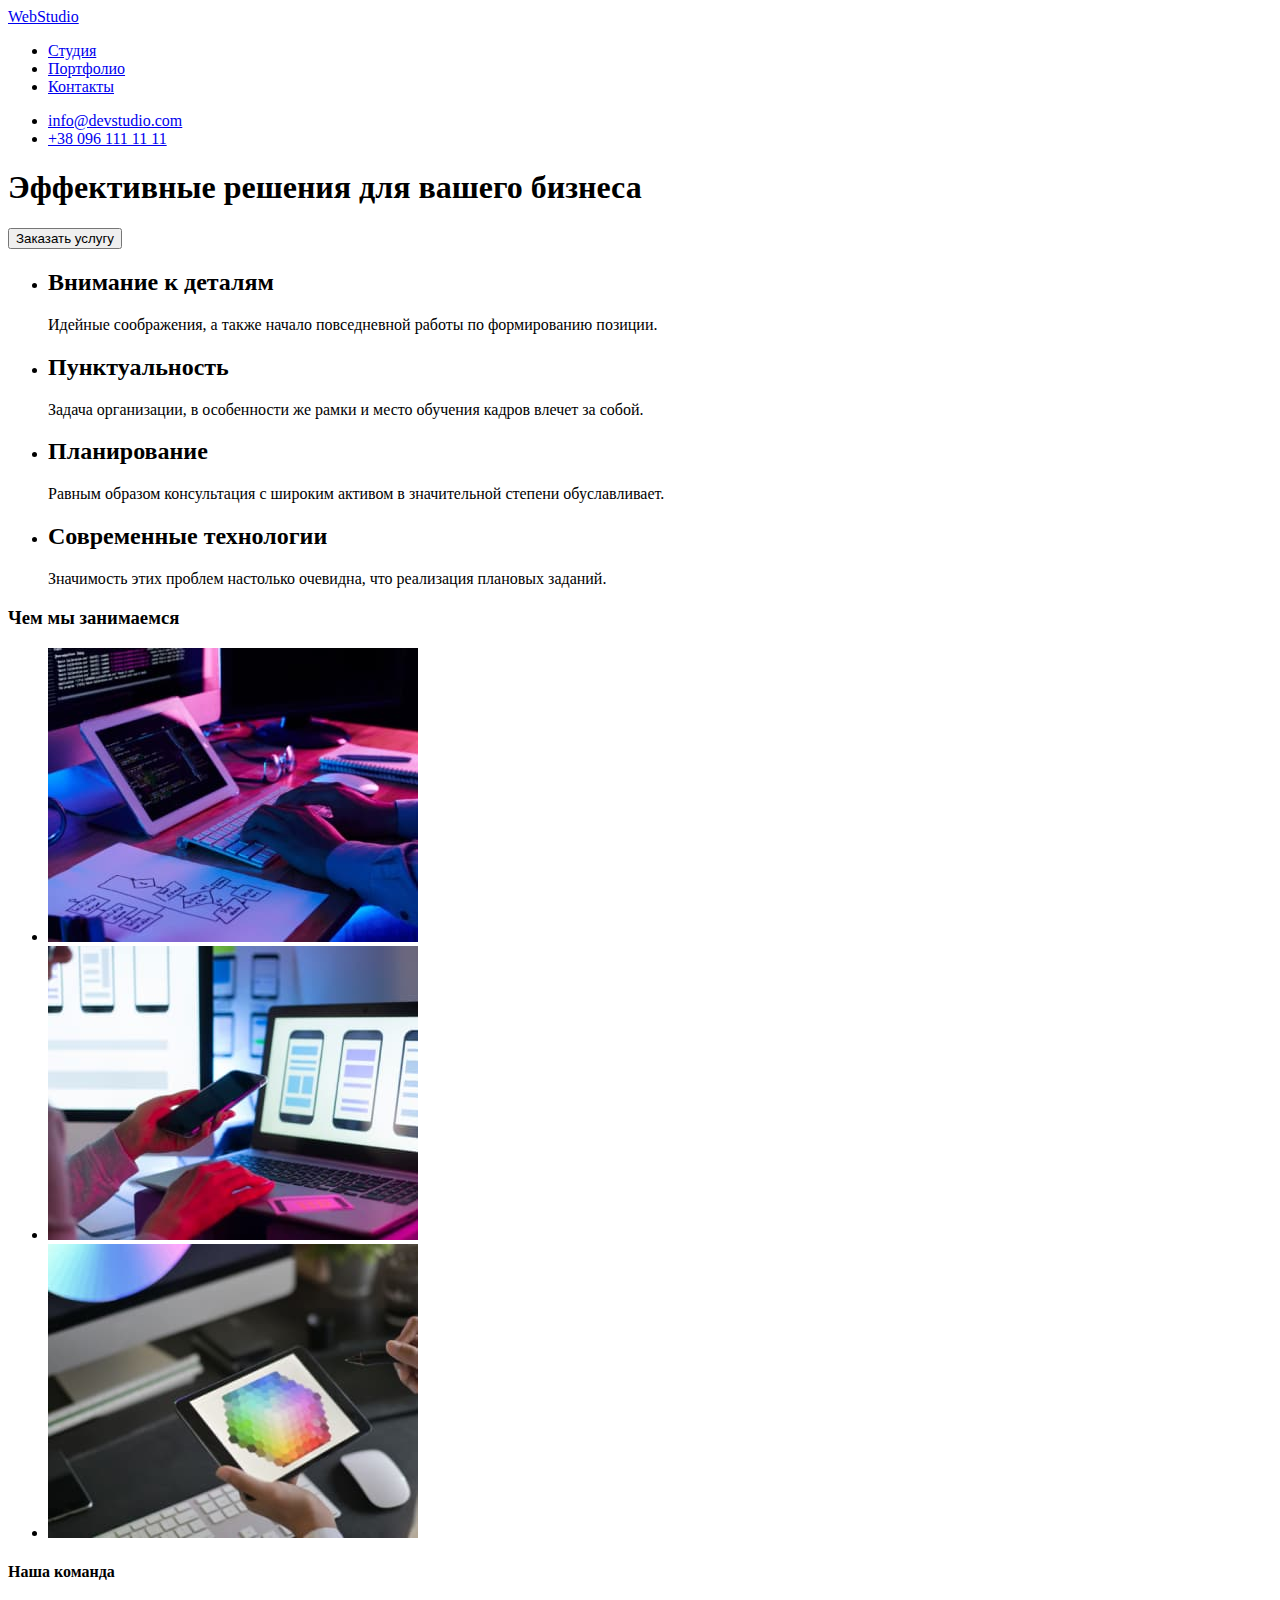
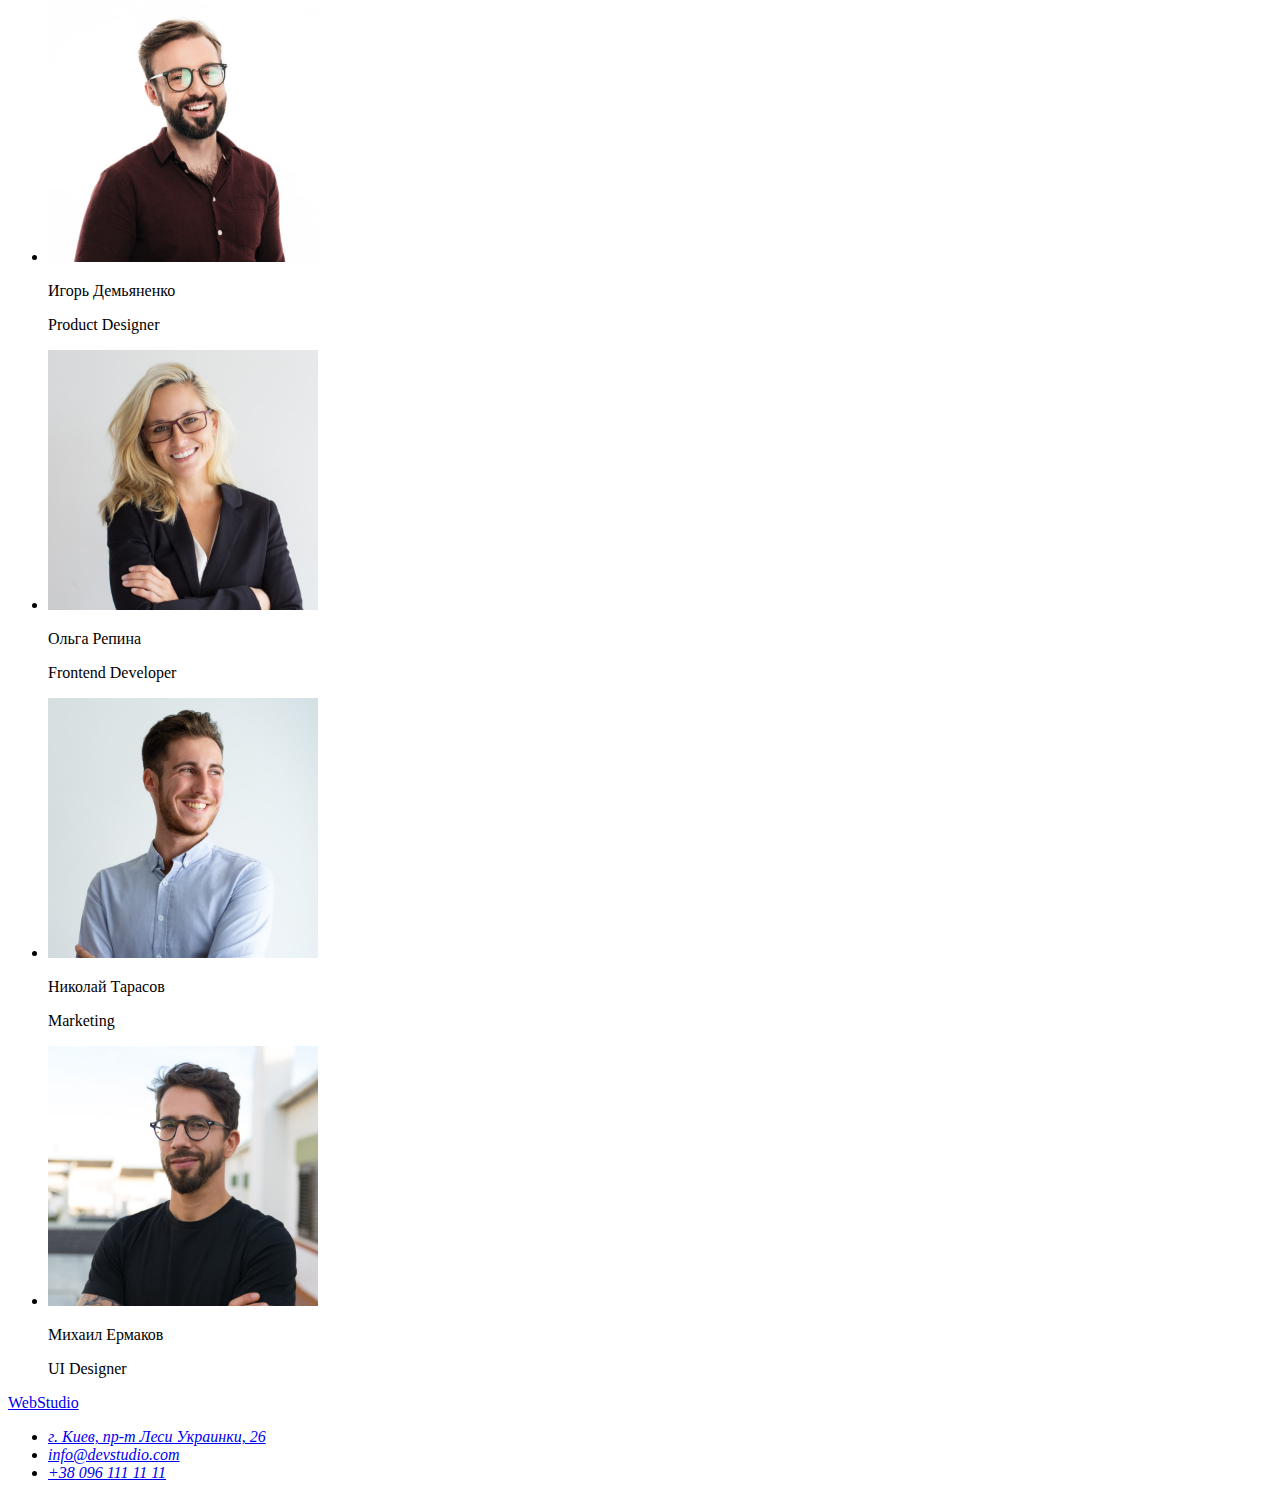
==== index.html @ 1b554b1d "Сохраняет верстку" ====
<!DOCTYPE html>
<html lang="ru">
<head>
	<meta charset="UTF-8">
	<meta http-equiv="X-UA-Compatible" content="IE=edge">
	<meta name="viewport" content="width=device-width, initial-scale=1.0">
	<title>Document</title>
</head>
<body>
	<header>
		<a href="#">WebStudio</a>
		<nav>
			<ul>
				<li><a href="./index.html">Студия</a></li>
				<li><a href="./portfolio.html">Портфолио</a></li>
				<li><a href="#">Контакты</a></li>
			</ul>
		</nav>
			<ul>
				<li><a href="mailto:info@devstudio.com">info@devstudio.com</a></li>
				<li><a href="tel:+380961111111">+38 096 111 11 11</a></li>
			</ul>
	</header>
	<main>
		<section>
			<h1>Эффективные решения для вашего бизнеса</h1>
			<button type="button">Заказать услугу</button>
		</section>
		<section>
			<ul>
				<li>
					<h2>Внимание к деталям</h2>
					<p>Идейные соображения, а также начало повседневной работы по формированию позиции.</p>
				</li>
				<li>
					<h2>Пунктуальность</h2>
					<p>Задача организации, в особенности же рамки и место обучения кадров влечет за собой.</p>
				</li>
				<li>
					<h2>Планирование</h2>
					<p>Равным образом консультация с широким активом в значительной степени обуславливает.</p>
				</li>
				<li>
					<h2>Современные технологии</h2>
					<p>Значимость этих проблем настолько очевидна, что реализация плановых заданий.</p>
				</li>
			</ul>
		</section>
		<section>
			<h3>Чем мы занимаемся</h3>
			<ul>
				<li><img src="./images/image-1.jpg" alt="человек пишет код" width="370" height="294"></li>
				<li><img src="./images/image-2.jpg" alt="человек сидит за ноутбуком" width="370" height="294"></li>
				<li><img src="./images/image-3.jpg" alt="человек держит планшет" width="370" height="294"></li>
			</ul>
		</section>
		<section>
			<h4>Наша команда</h4>
			<ul>
				<li>
						<img src="./images/img-igor.jpg" alt="фото игоря демьяненко" width="270" height="260">
						<p>Игорь Демьяненко</p>
						<p>Product Designer</p>
				</li>
				<li>
						<img src="./images/img-olga.jpg" alt="фото ольги репины" width="270" height="260">
						<p>Ольга Репина</p>
						<p>Frontend Developer</p>
				</li>
				<li>
						<img src="./images/img-nikolay.jpg" alt="фото николая тарасова" width="270" height="260">
						<p>Николай Тарасов</p>
						<p>Marketing</p>
				</li>
				<li>
						<img src="./images/img-mihail.jpg" alt="фото михаила ермакова" width="270" height="260">
						<p>Михаил Ермаков</p>
						<p>UI Designer</p>
				</li>
			</ul>
		</section>
	</main>
	<footer>
		<a href="#">WebStudio</a>
		<address>
			<ul>
				<li><a href="https://www.google.com/maps/place/%D0%B1%D1%83%D0%BB.+%D0%9B%D0%B5%D1%81%D0%B8+%D0%A3%D0%BA%D1%80%D0%B0%D0%B8%D0%BD%D0%BA%D0%B8,+26,+%D0%9A%D0%B8%D0%B5%D0%B2,+02000/@50.4265807,30.5361971,17z/data=!3m1!4b1!4m5!3m4!1s0x40d4cf0e033ecbe9:0x57a4dffefec77da0!8m2!3d50.4265807!4d30.5383858" target="_blank">г. Киев, пр-т Леси Украинки, 26</a></li>
				<li><a href="mailto:info@devstudio.com">info@devstudio.com</a></li>
				<li><a href="tel:+380961111111">+38 096 111 11 11</a></li>
			</ul>	
		</address>
	</footer>
</body>
</html>
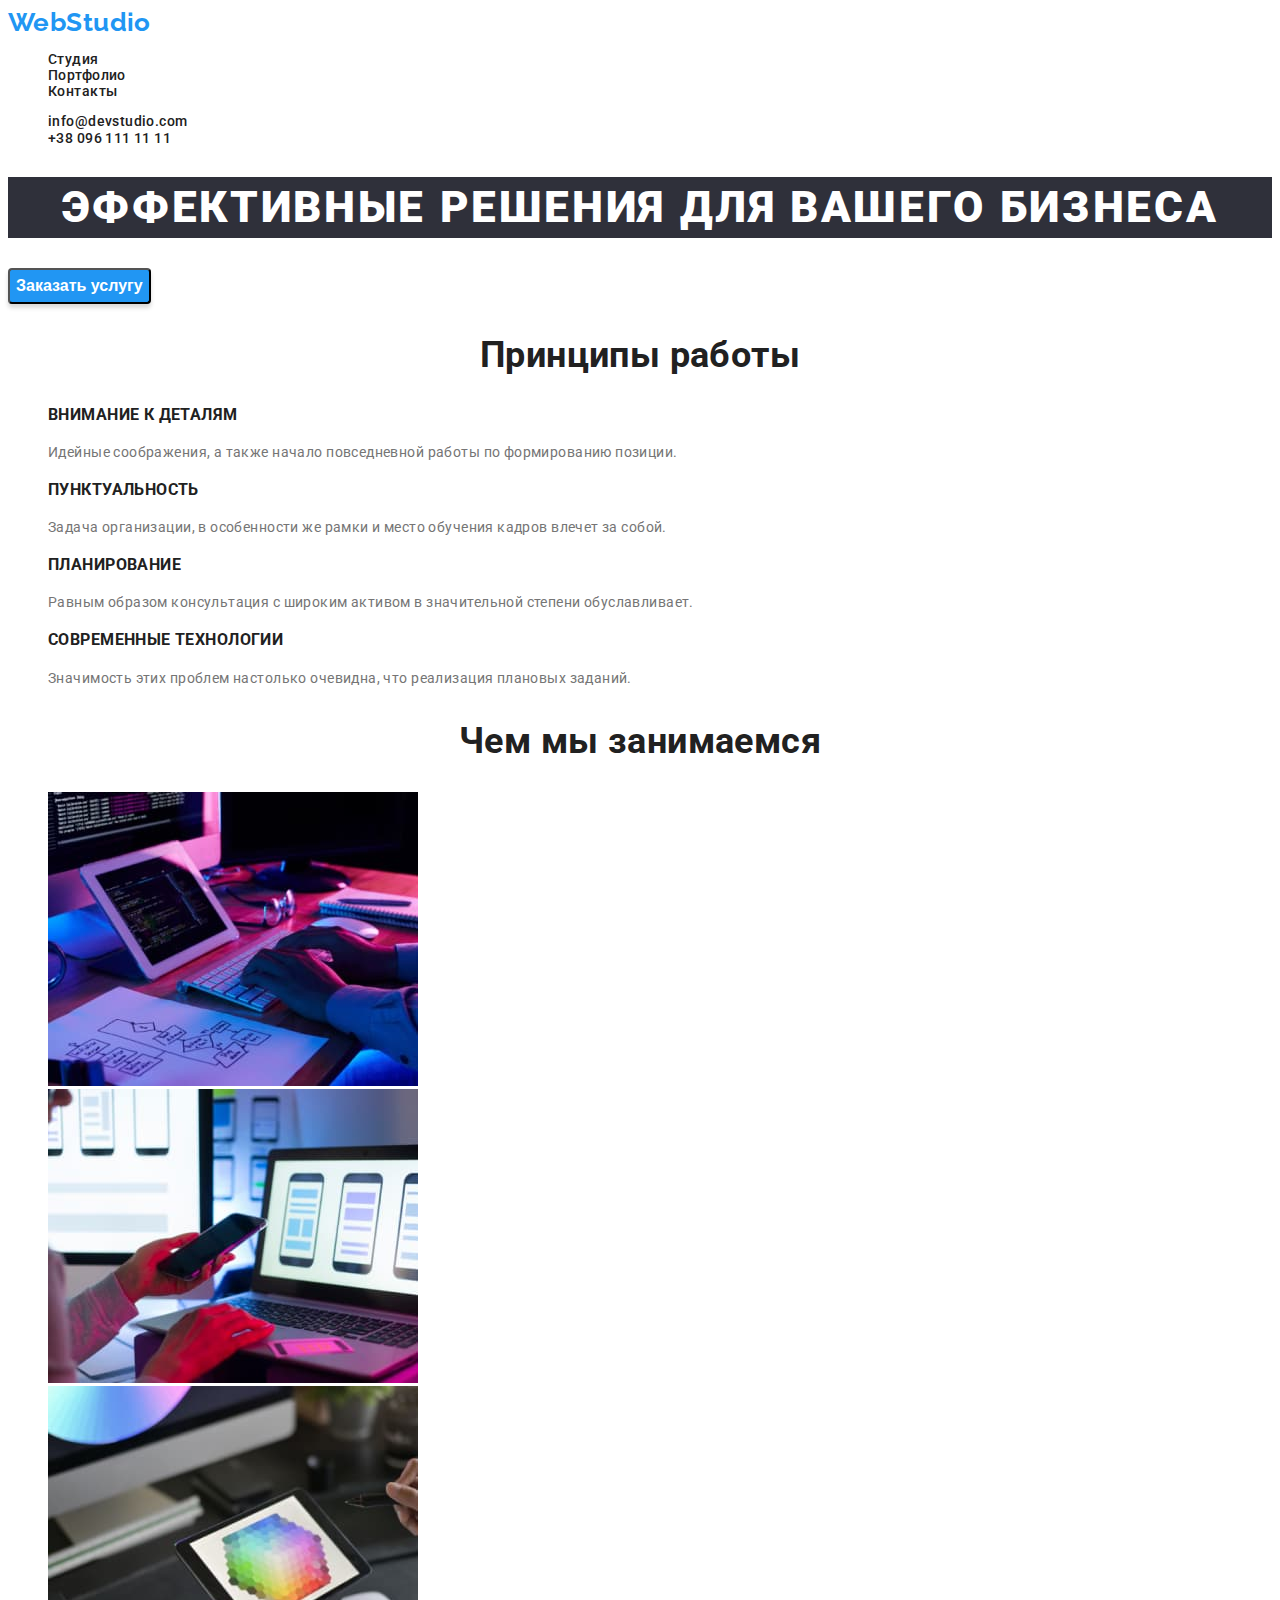
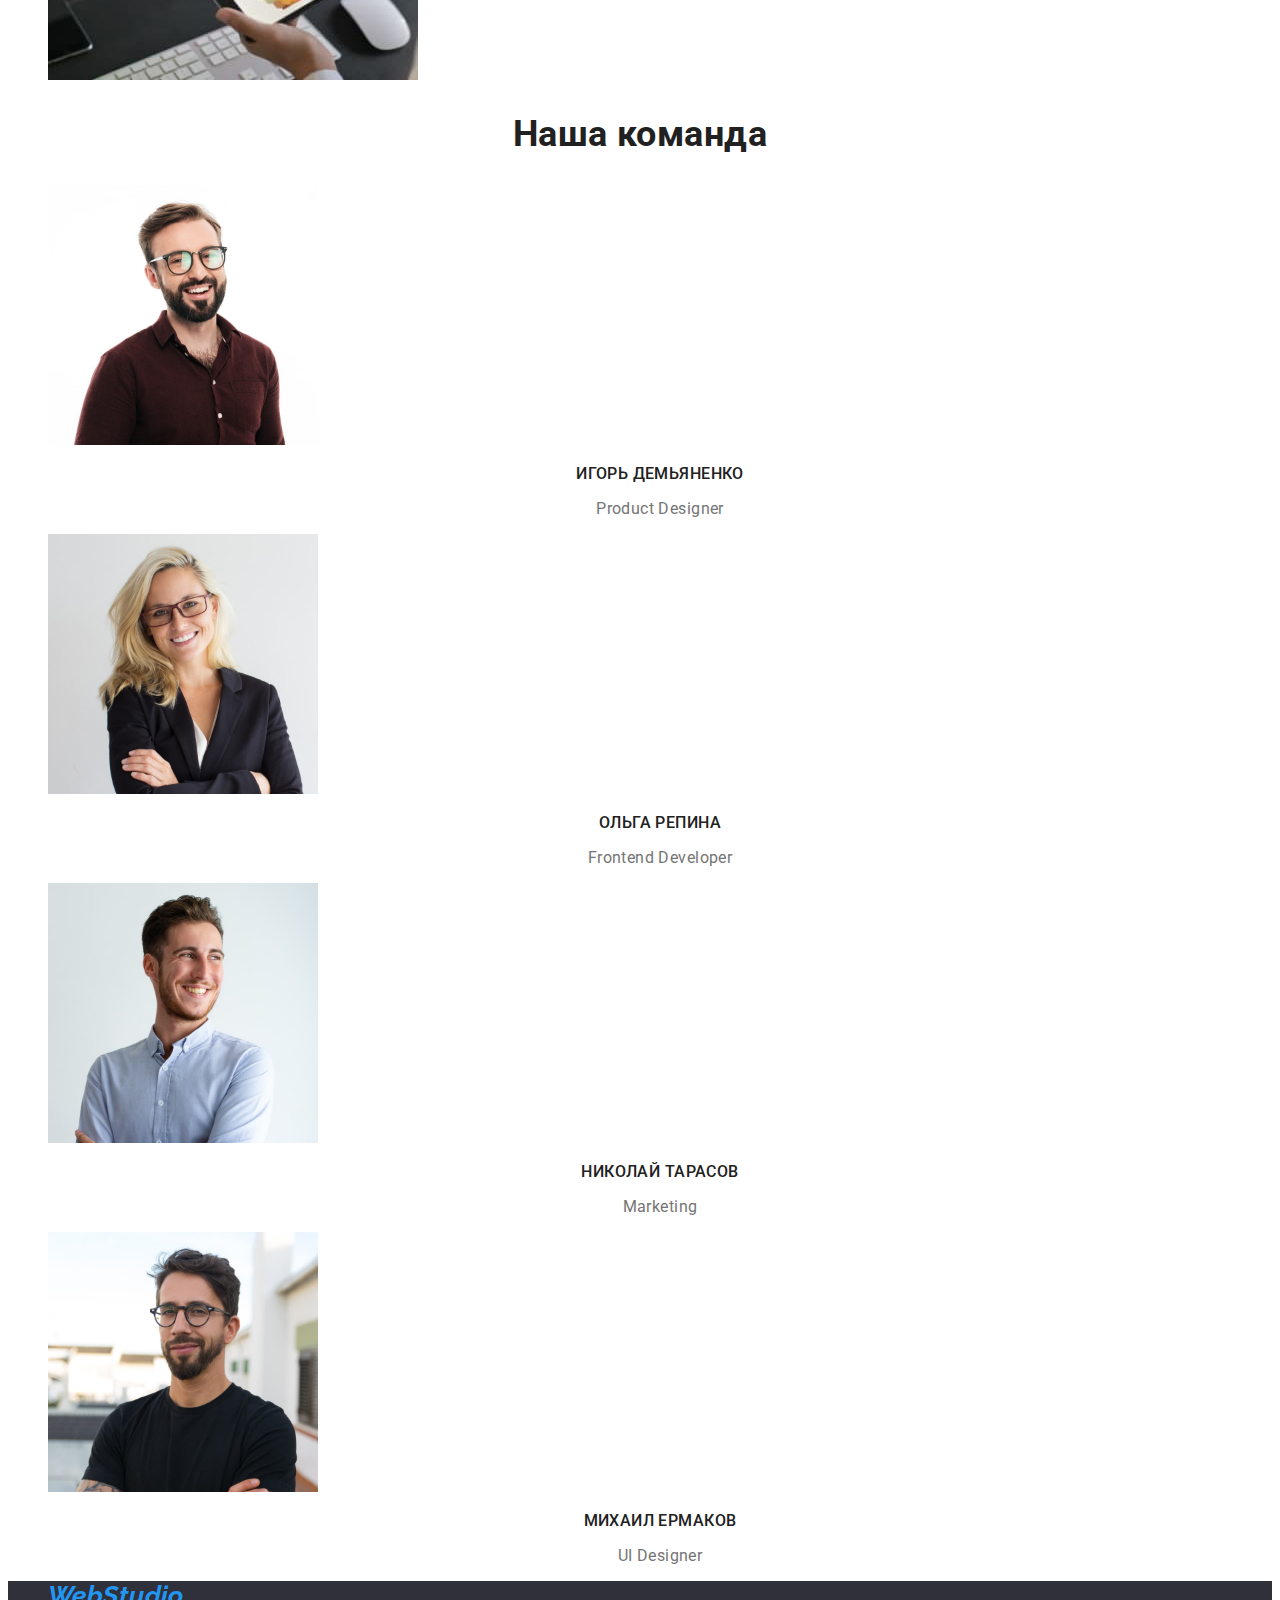
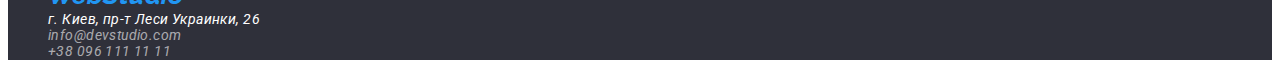
==== commit c7bc9b17: "сохраняет стили первой страницы" ====
--- a/index.html
+++ b/index.html
@@ -1,94 +1,101 @@
 <!DOCTYPE html>
 <html lang="ru">
+
 <head>
 	<meta charset="UTF-8">
 	<meta http-equiv="X-UA-Compatible" content="IE=edge">
 	<meta name="viewport" content="width=device-width, initial-scale=1.0">
 	<title>Document</title>
+	<link href="https://fonts.googleapis.com/css2?family=Raleway:wght@700&family=Roboto:wght@400;500;700;900&display=swap"
+		rel="stylesheet">
+	<link rel="stylesheet" href="./css/styles.css">
 </head>
 <body>
 	<header>
-		<a href="#">WebStudio</a>
-		<nav>
+		<a class="logo" href="#">WebStudio</a>
+		<nav class="list">
 			<ul>
-				<li><a href="./index.html">Студия</a></li>
-				<li><a href="./portfolio.html">Портфолио</a></li>
-				<li><a href="#">Контакты</a></li>
+				<li><a class="link" href="./index.html">Студия</a></li>
+				<li><a class="link" href="./portfolio.html">Портфолио</a></li>
+				<li><a class="link" href="#">Контакты</a></li>
 			</ul>
 		</nav>
-			<ul>
-				<li><a href="mailto:info@devstudio.com">info@devstudio.com</a></li>
-				<li><a href="tel:+380961111111">+38 096 111 11 11</a></li>
-			</ul>
+		<ul>
+			<li><a class="contacts" href="mailto:info@devstudio.com">info@devstudio.com</a></li>
+			<li><a class="contacts" href="tel:+380961111111">+38 096 111 11 11</a></li>
+		</ul>
 	</header>
 	<main>
 		<section>
 			<h1>Эффективные решения для вашего бизнеса</h1>
-			<button type="button">Заказать услугу</button>
+			<button class="button"	type="button">Заказать услугу</button>
 		</section>
 		<section>
+			<h2>Принципы работы</h2>
 			<ul>
 				<li>
-					<h2>Внимание к деталям</h2>
-					<p>Идейные соображения, а также начало повседневной работы по формированию позиции.</p>
+					<h3>Внимание к деталям</h3>
+					<p class="text">Идейные соображения, а также начало повседневной работы по формированию позиции.</p>
 				</li>
 				<li>
-					<h2>Пунктуальность</h2>
-					<p>Задача организации, в особенности же рамки и место обучения кадров влечет за собой.</p>
+					<h3>Пунктуальность</h3>
+					<p class="text">Задача организации, в особенности же рамки и место обучения кадров влечет за собой.</p>
 				</li>
 				<li>
-					<h2>Планирование</h2>
-					<p>Равным образом консультация с широким активом в значительной степени обуславливает.</p>
+					<h3>Планирование</h3>
+					<p class="text">Равным образом консультация с широким активом в значительной степени обуславливает.</p>
 				</li>
 				<li>
-					<h2>Современные технологии</h2>
-					<p>Значимость этих проблем настолько очевидна, что реализация плановых заданий.</p>
+					<h3>Современные технологии</h3>
+					<p class="text">Значимость этих проблем настолько очевидна, что реализация плановых заданий.</p>
 				</li>
 			</ul>
 		</section>
 		<section>
-			<h3>Чем мы занимаемся</h3>
+			<h2>Чем мы занимаемся</h2>
 			<ul>
-				<li><img src="./images/image-1.jpg" alt="человек пишет код" width="370" height="294"></li>
-				<li><img src="./images/image-2.jpg" alt="человек сидит за ноутбуком" width="370" height="294"></li>
-				<li><img src="./images/image-3.jpg" alt="человек держит планшет" width="370" height="294"></li>
+				<li><img class="image" src="./images/image-1.jpg" alt="человек пишет код" width="370" height="294"></li>
+				<li><img class="image" src="./images/image-2.jpg" alt="человек сидит за ноутбуком" width="370" height="294"></li>
+				<li><img class="image" src="./images/image-3.jpg" alt="человек держит планшет" width="370" height="294"></li>
 			</ul>
 		</section>
 		<section>
-			<h4>Наша команда</h4>
+			<h2>Наша команда</h2>
 			<ul>
 				<li>
-						<img src="./images/img-igor.jpg" alt="фото игоря демьяненко" width="270" height="260">
-						<p>Игорь Демьяненко</p>
-						<p>Product Designer</p>
+					<img class="photo" src="./images/img-igor.jpg" alt="фото игоря демьяненко" width="270" height="260">
+					<h3 class="name">Игорь Демьяненко</h3>
+					<p class="profession">Product Designer</p>
 				</li>
 				<li>
-						<img src="./images/img-olga.jpg" alt="фото ольги репины" width="270" height="260">
-						<p>Ольга Репина</p>
-						<p>Frontend Developer</p>
+					<img class="photo" src="./images/img-olga.jpg" alt="фото ольги репины" width="270" height="260">
+					<h3 class="name">Ольга Репина</h3>
+					<p class="profession">Frontend Developer</p>
 				</li>
 				<li>
-						<img src="./images/img-nikolay.jpg" alt="фото николая тарасова" width="270" height="260">
-						<p>Николай Тарасов</p>
-						<p>Marketing</p>
+					<img aria-colspan="photo" class="photo" src="./images/img-nikolay.jpg" alt="фото николая тарасова" width="270" height="260">
+					<h3 class="name">Николай Тарасов</h3>
+					<p class="profession">Marketing</p>
 				</li>
 				<li>
-						<img src="./images/img-mihail.jpg" alt="фото михаила ермакова" width="270" height="260">
-						<p>Михаил Ермаков</p>
-						<p>UI Designer</p>
+					<img class="photo" src="./images/img-mihail.jpg" alt="фото михаила ермакова" width="270" height="260">
+					<h3 class="name">Михаил Ермаков</h3>
+					<p class="profession">UI Designer</p>
 				</li>
 			</ul>
 		</section>
 	</main>
 	<footer>
-		<a href="#">WebStudio</a>
 		<address>
-			<ul>
-				<li><a href="https://www.google.com/maps/place/%D0%B1%D1%83%D0%BB.+%D0%9B%D0%B5%D1%81%D0%B8+%D0%A3%D0%BA%D1%80%D0%B0%D0%B8%D0%BD%D0%BA%D0%B8,+26,+%D0%9A%D0%B8%D0%B5%D0%B2,+02000/@50.4265807,30.5361971,17z/data=!3m1!4b1!4m5!3m4!1s0x40d4cf0e033ecbe9:0x57a4dffefec77da0!8m2!3d50.4265807!4d30.5383858" target="_blank">г. Киев, пр-т Леси Украинки, 26</a></li>
-				<li><a href="mailto:info@devstudio.com">info@devstudio.com</a></li>
-				<li><a href="tel:+380961111111">+38 096 111 11 11</a></li>
-			</ul>	
+			<ul class="address">
+				<li><a class="logo" href="#">WebStudio</a></li>
+				<li><a class="map" href="https://www.google.com/maps/place/%D0%B1%D1%83%D0%BB.+%D0%9B%D0%B5%D1%81%D0%B8+%D0%A3%D0%BA%D1%80%D0%B0%D0%B8%D0%BD%D0%BA%D0%B8,+26,+%D0%9A%D0%B8%D0%B5%D0%B2,+02000/@50.4265807,30.5361971,17z/data=!3m1!4b1!4m5!3m4!1s0x40d4cf0e033ecbe9:0x57a4dffefec77da0!8m2!3d50.4265807!4d30.5383858"
+						target="_blank">г. Киев, пр-т Леси Украинки, 26</a></li>
+				<li><a class="link" href="mailto:info@devstudio.com">info@devstudio.com</a></li>
+				<li><a class="link" href="tel:+380961111111">+38 096 111 11 11</a></li>
+			</ul>
 		</address>
 	</footer>
 </body>
+
 </html>--- a/css/styles.css
+++ b/css/styles.css
@@ -0,0 +1,117 @@
+a:hover {
+  text-decoration: underline;
+}
+ul li {
+  list-style: none;
+}
+body {
+  font-family: Roboto, sans-serif;
+  letter-spacing: 0.03em;
+  font-style: normal;
+  color: #212121;
+  font-weight: 400;
+  font-size: 14px;
+}
+.logo {
+  color: #2196f3;
+  font-family: Raleway;
+  font-weight: 700;
+  font-size: 26px;
+  line-height: 1.14;
+  text-decoration: none;
+}
+.list {
+  font-weight: 500;
+  line-height: 1.14;
+  color: #212121;
+}
+.link:hover,
+.link:focus,
+.contacts:hover,
+.contacts:focus {
+  color: #2196f3;
+}
+.button:hover,
+.button:focus {
+  color: #2f303a;
+}
+.contacts {
+  font-weight: 500;
+  line-height: 1.14;
+  color: #757575;
+}
+.link,
+.contacts {
+  text-decoration: none;
+  color: #212121;
+}
+h1 {
+  background: #2f303a;
+  color: #ffffff;
+  font-size: 44px;
+  line-height: 1.4;
+  font-weight: 900;
+  text-align: center;
+  letter-spacing: 0.06em;
+  text-transform: uppercase;
+}
+.button {
+  background: #2196f3;
+  box-shadow: 0px 4px 4px rgba(0, 0, 0, 0.15);
+  border-radius: 4px;
+  color: #ffffff;
+  font-weight: 700;
+  font-size: 16px;
+  line-height: 1.88;
+  text-align: center;
+  cursor: pointer;
+}
+h3 {
+  color: #212121;
+  font-weight: 700;
+  line-height: 1.14;
+  text-transform: uppercase;
+}
+.text {
+  color: #757575;
+  line-height: 1.7;
+}
+h2 {
+  color: #212121;
+  font-weight: 700;
+  font-size: 36px;
+  line-height: 1.17;
+  text-align: center;
+}
+.image {
+  width: 370px;
+  height: 294px;
+}
+.photo {
+  width: 270px;
+  height: 260px;
+}
+.name {
+  color: #212121;
+  font-weight: 500;
+  font-size: 16px;
+  line-height: 1.19;
+  text-align: center;
+}
+.profession {
+  color: #757575;
+  font-size: 16px;
+  line-height: 1.19;
+  text-align: center;
+}
+.address {
+  background: #2f303a;
+}
+.address .link {
+  line-height: 1.17;
+  color: rgba(255, 255, 255, 0.6);
+}
+.map {
+  color: #ffffff;
+  text-decoration: none;
+}
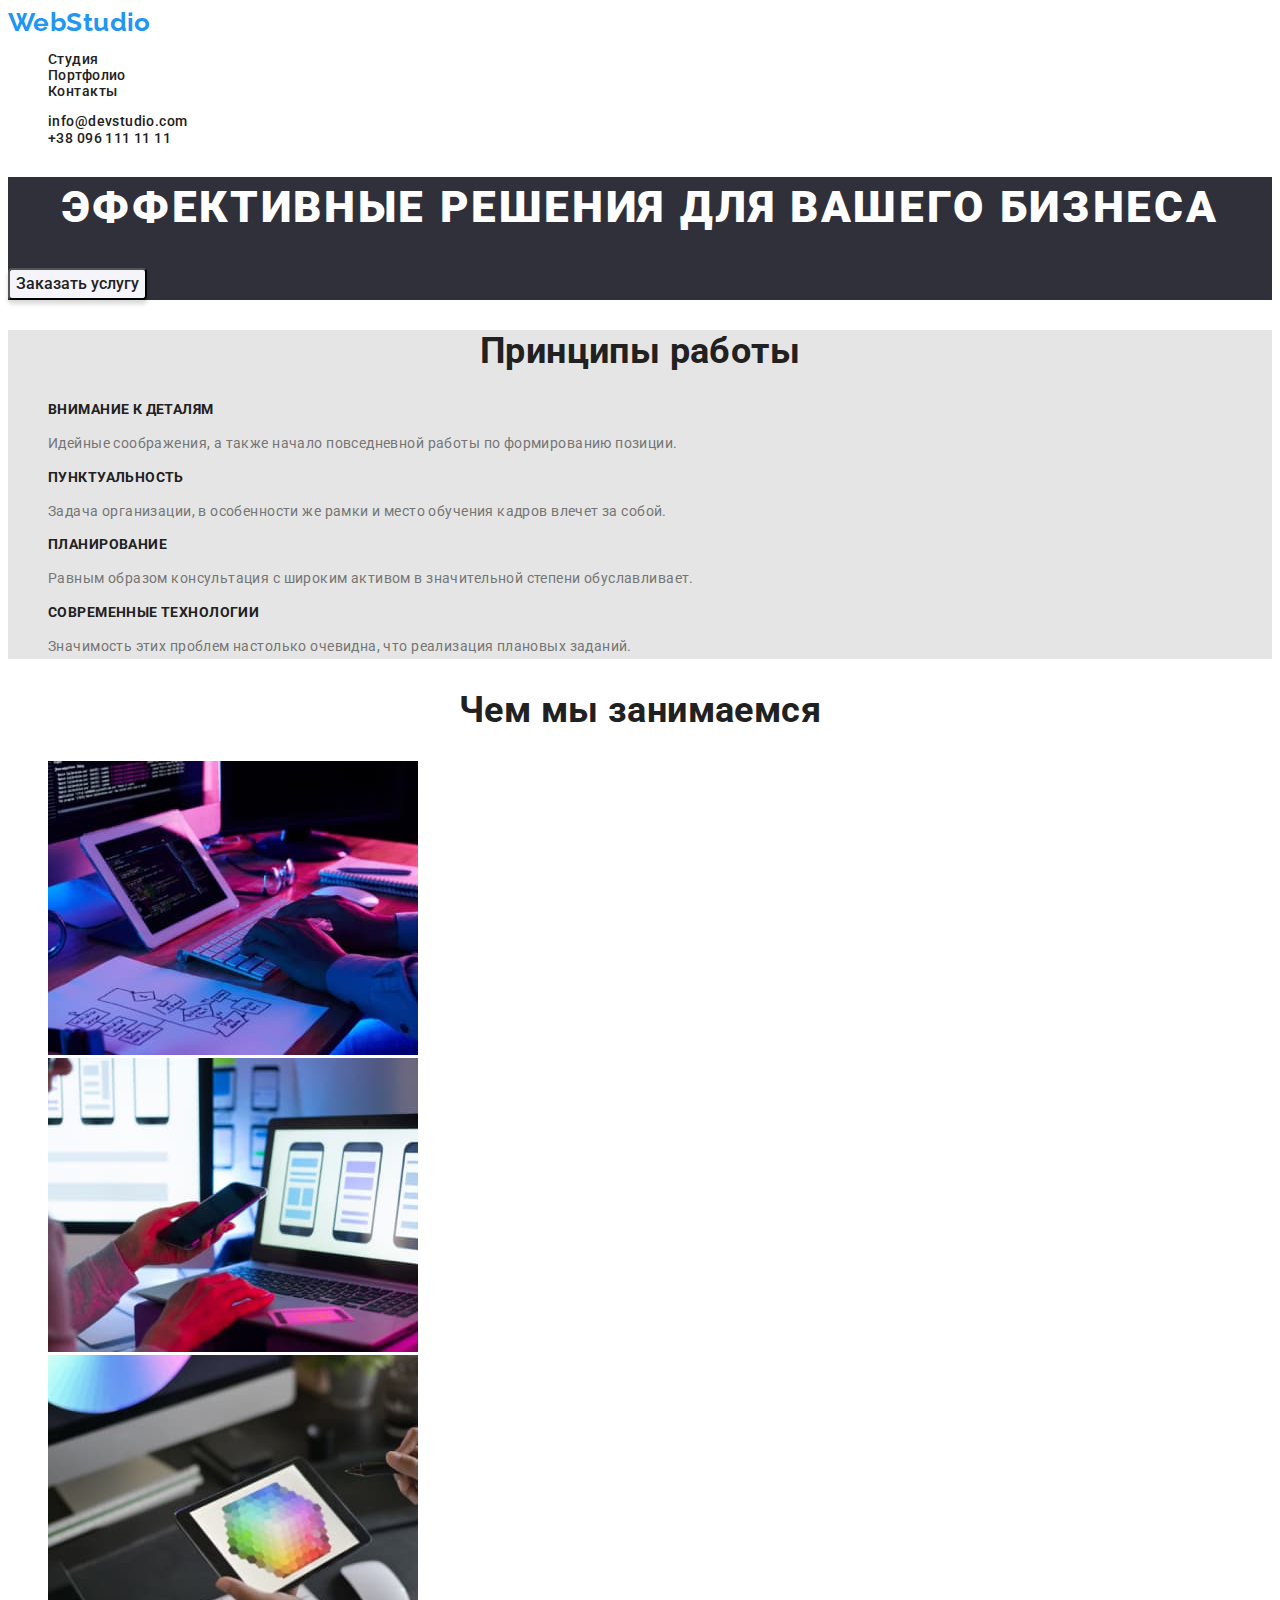
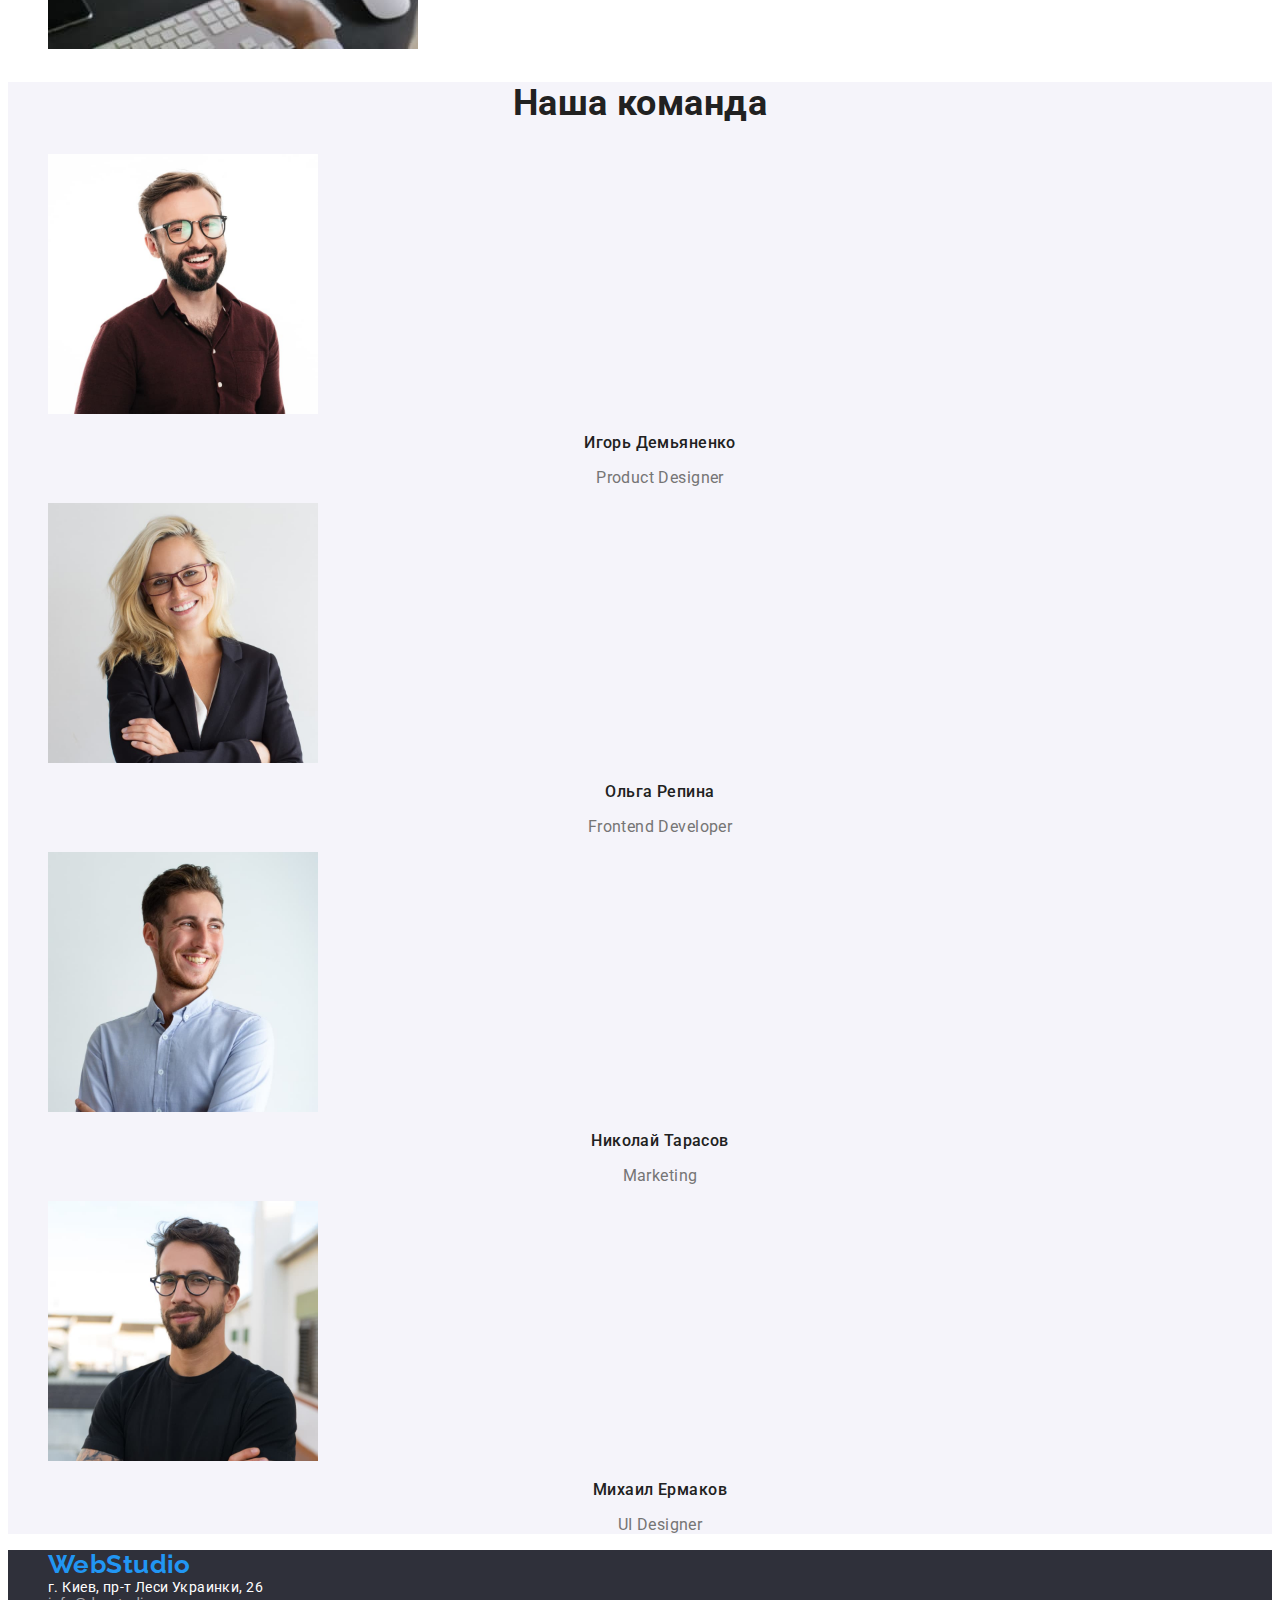
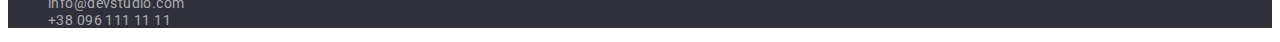
==== commit 9cc412ff: "сохраняет стили для index и portfolio" ====
--- a/index.html
+++ b/index.html
@@ -11,7 +11,7 @@
 	<link rel="stylesheet" href="./css/styles.css">
 </head>
 <body>
-	<header>
+	<header class="header">
 		<a class="logo" href="#">WebStudio</a>
 		<nav class="list">
 			<ul>
@@ -26,41 +26,41 @@
 		</ul>
 	</header>
 	<main>
-		<section>
+		<section class="main-section">
 			<h1>Эффективные решения для вашего бизнеса</h1>
 			<button class="button"	type="button">Заказать услугу</button>
 		</section>
-		<section>
-			<h2>Принципы работы</h2>
+		<section class="text-section">
+			<h2 class="title">Принципы работы</h2>
 			<ul>
 				<li>
-					<h3>Внимание к деталям</h3>
+					<h3 class="feature">Внимание к деталям</h3>
 					<p class="text">Идейные соображения, а также начало повседневной работы по формированию позиции.</p>
 				</li>
 				<li>
-					<h3>Пунктуальность</h3>
+					<h3 class="feature">Пунктуальность</h3>
 					<p class="text">Задача организации, в особенности же рамки и место обучения кадров влечет за собой.</p>
 				</li>
 				<li>
-					<h3>Планирование</h3>
+					<h3 class="feature">Планирование</h3>
 					<p class="text">Равным образом консультация с широким активом в значительной степени обуславливает.</p>
 				</li>
 				<li>
-					<h3>Современные технологии</h3>
+					<h3 class="feature">Современные технологии</h3>
 					<p class="text">Значимость этих проблем настолько очевидна, что реализация плановых заданий.</p>
 				</li>
 			</ul>
 		</section>
 		<section>
-			<h2>Чем мы занимаемся</h2>
+			<h2 class="title">Чем мы занимаемся</h2>
 			<ul>
 				<li><img class="image" src="./images/image-1.jpg" alt="человек пишет код" width="370" height="294"></li>
 				<li><img class="image" src="./images/image-2.jpg" alt="человек сидит за ноутбуком" width="370" height="294"></li>
 				<li><img class="image" src="./images/image-3.jpg" alt="человек держит планшет" width="370" height="294"></li>
 			</ul>
 		</section>
-		<section>
-			<h2>Наша команда</h2>
+		<section class="team-section">
+			<h2 class="title">Наша команда</h2>
 			<ul>
 				<li>
 					<img class="photo" src="./images/img-igor.jpg" alt="фото игоря демьяненко" width="270" height="260">
@@ -85,7 +85,7 @@
 			</ul>
 		</section>
 	</main>
-	<footer>
+	<footer class="footer">
 		<address>
 			<ul class="address">
 				<li><a class="logo" href="#">WebStudio</a></li>
--- a/css/styles.css
+++ b/css/styles.css
@@ -1,3 +1,9 @@
+:root {
+  --primary-text-color: #757575;
+  --title-text-color: #212121;
+  --accent-color: #2196f3;
+}
+
 a:hover {
   text-decoration: underline;
 }
@@ -8,12 +14,27 @@
   font-family: Roboto, sans-serif;
   letter-spacing: 0.03em;
   font-style: normal;
-  color: #212121;
+  color: var(--title-text-color);
   font-weight: 400;
   font-size: 14px;
 }
+.header {
+  background-color: #ffffff;
+}
+.main-section {
+  background-color: #2f303a;
+}
+.text-section {
+  background-color: #e5e5e5;
+}
+.team-section {
+  background-color: #f5f4fa;
+}
+.footer {
+  background-color: #2f303a;
+}
 .logo {
-  color: #2196f3;
+  color: var(--accent-color);
   font-family: Raleway;
   font-weight: 700;
   font-size: 26px;
@@ -23,27 +44,35 @@
 .list {
   font-weight: 500;
   line-height: 1.14;
-  color: #212121;
+  color: var(--title-text-color);
 }
 .link:hover,
 .link:focus,
 .contacts:hover,
 .contacts:focus {
-  color: #2196f3;
+  color: var(--accent-color);
 }
 .button:hover,
 .button:focus {
-  color: #2f303a;
+  color: #ffffff;
+  background-color: var(--accent-color);
+  box-shadow: 0px 3px 1px rgba(0, 0, 0, 0.1), 0px 1px 2px rgba(0, 0, 0, 0.08),
+    0px 2px 2px rgba(0, 0, 0, 0.12);
+  border-radius: 4px;
 }
+/* .list:active {
+  color: #ffffff;
+  background-color: var(--accent-color);
+} */
 .contacts {
   font-weight: 500;
   line-height: 1.14;
-  color: #757575;
+  color: var(--primary-text-color);
 }
 .link,
 .contacts {
   text-decoration: none;
-  color: #212121;
+  color: var(--title-text-color);
 }
 h1 {
   background: #2f303a;
@@ -56,28 +85,31 @@
   text-transform: uppercase;
 }
 .button {
-  background: #2196f3;
+  background: #f5f4fa;
   box-shadow: 0px 4px 4px rgba(0, 0, 0, 0.15);
   border-radius: 4px;
-  color: #ffffff;
-  font-weight: 700;
+  color: var(--title-text-color);
+  font-weight: 500;
   font-size: 16px;
-  line-height: 1.88;
+  line-height: 1.63;
   text-align: center;
   cursor: pointer;
+  font-family: inherit;
 }
-h3 {
-  color: #212121;
+.feature {
+  color: var(--title-text-color);
+  text-transform: uppercase;
   font-weight: 700;
+  font-size: 14px;
   line-height: 1.14;
-  text-transform: uppercase;
 }
 .text {
-  color: #757575;
+  color: var(--primary-text-color);
+  font-size: 14px;
   line-height: 1.7;
 }
-h2 {
-  color: #212121;
+.title {
+  color: var(--title-text-color);
   font-weight: 700;
   font-size: 36px;
   line-height: 1.17;
@@ -92,26 +124,40 @@
   height: 260px;
 }
 .name {
-  color: #212121;
+  color: var(--title-text-color);
   font-weight: 500;
   font-size: 16px;
   line-height: 1.19;
   text-align: center;
 }
 .profession {
-  color: #757575;
+  color: var(--primary-text-color);
   font-size: 16px;
   line-height: 1.19;
   text-align: center;
 }
 .address {
   background: #2f303a;
+  font-style: normal;
 }
 .address .link {
+  color: rgba(255, 255, 255, 0.6);
   line-height: 1.17;
-  color: rgba(255, 255, 255, 0.6);
 }
 .map {
   color: #ffffff;
   text-decoration: none;
 }
+}
+.products {
+  color: var(--title-text-color);
+  font-weight: 700;
+  font-style: 18px;
+  line-height: 2;
+  letter-spacing: 0.06em;
+}
+.description {
+  color: var(--primary-text-color);
+  font-size: 16px;
+  line-height: 1.19;
+}
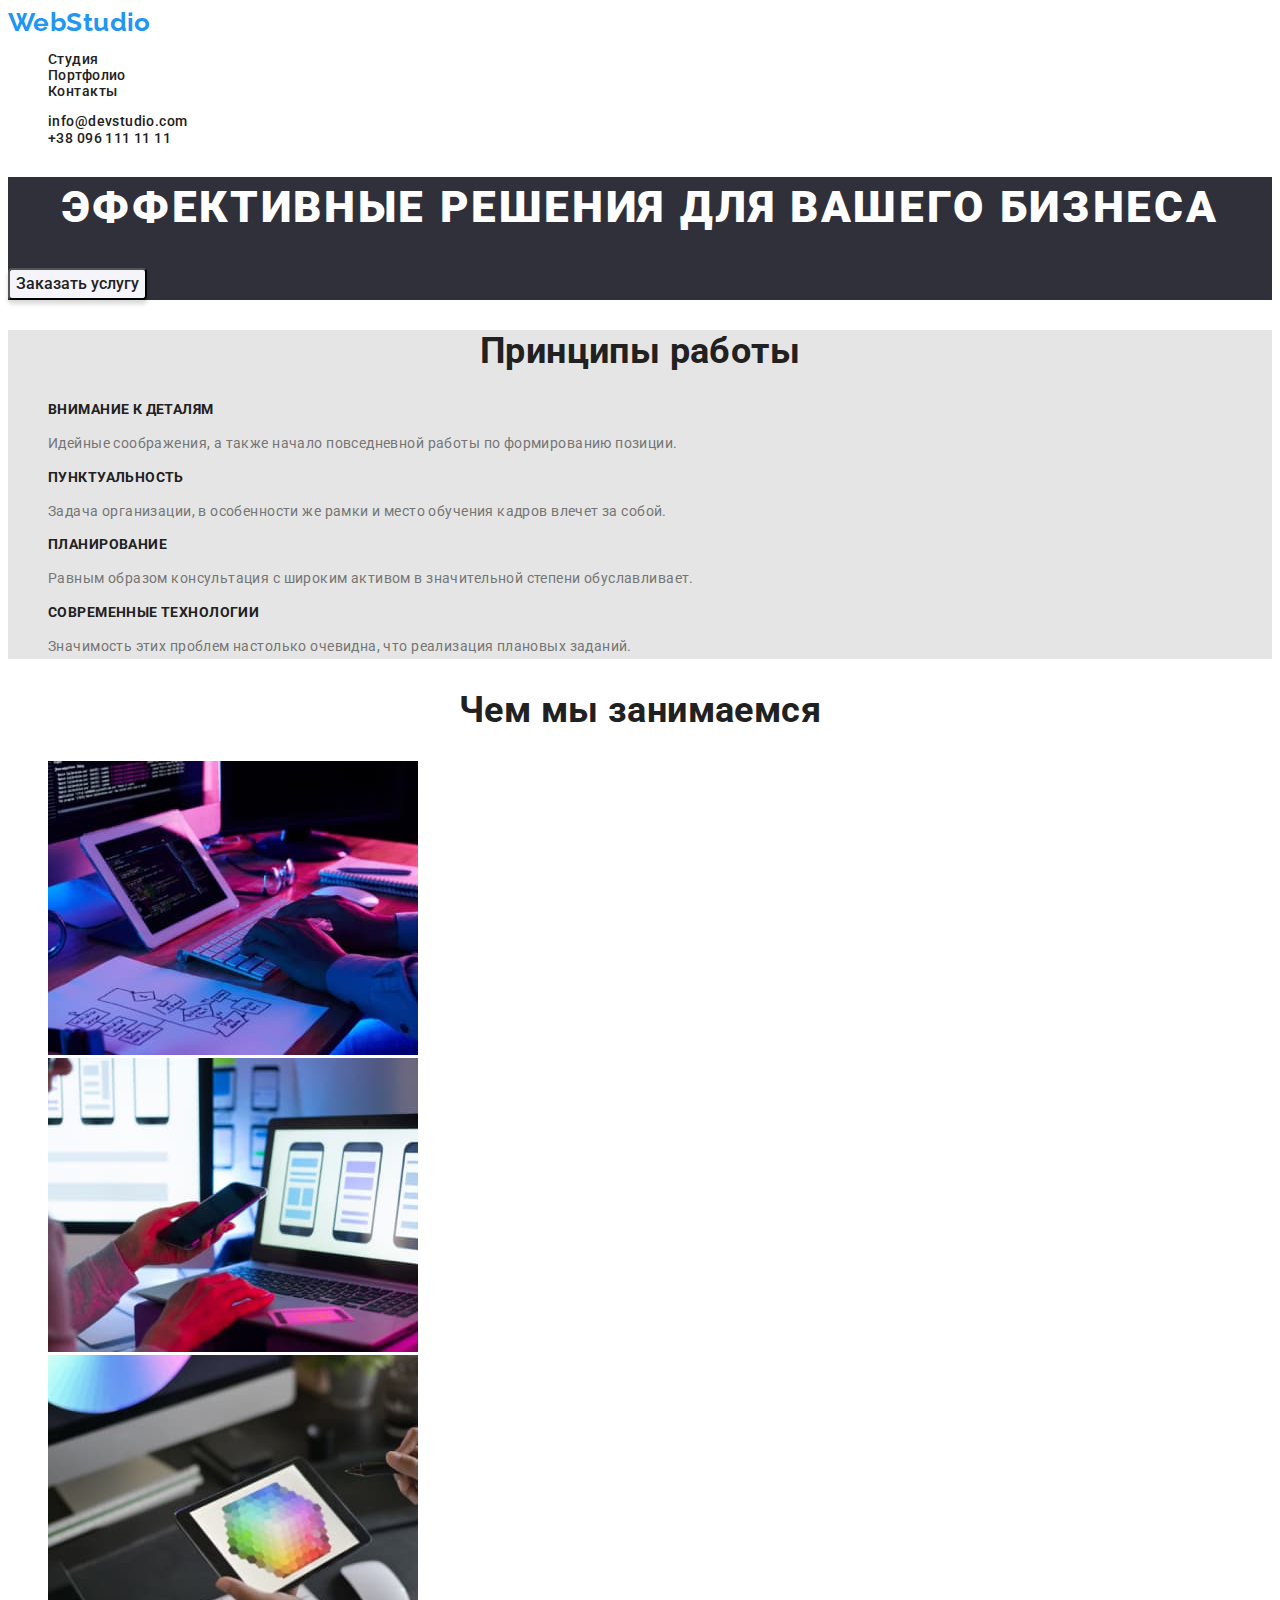
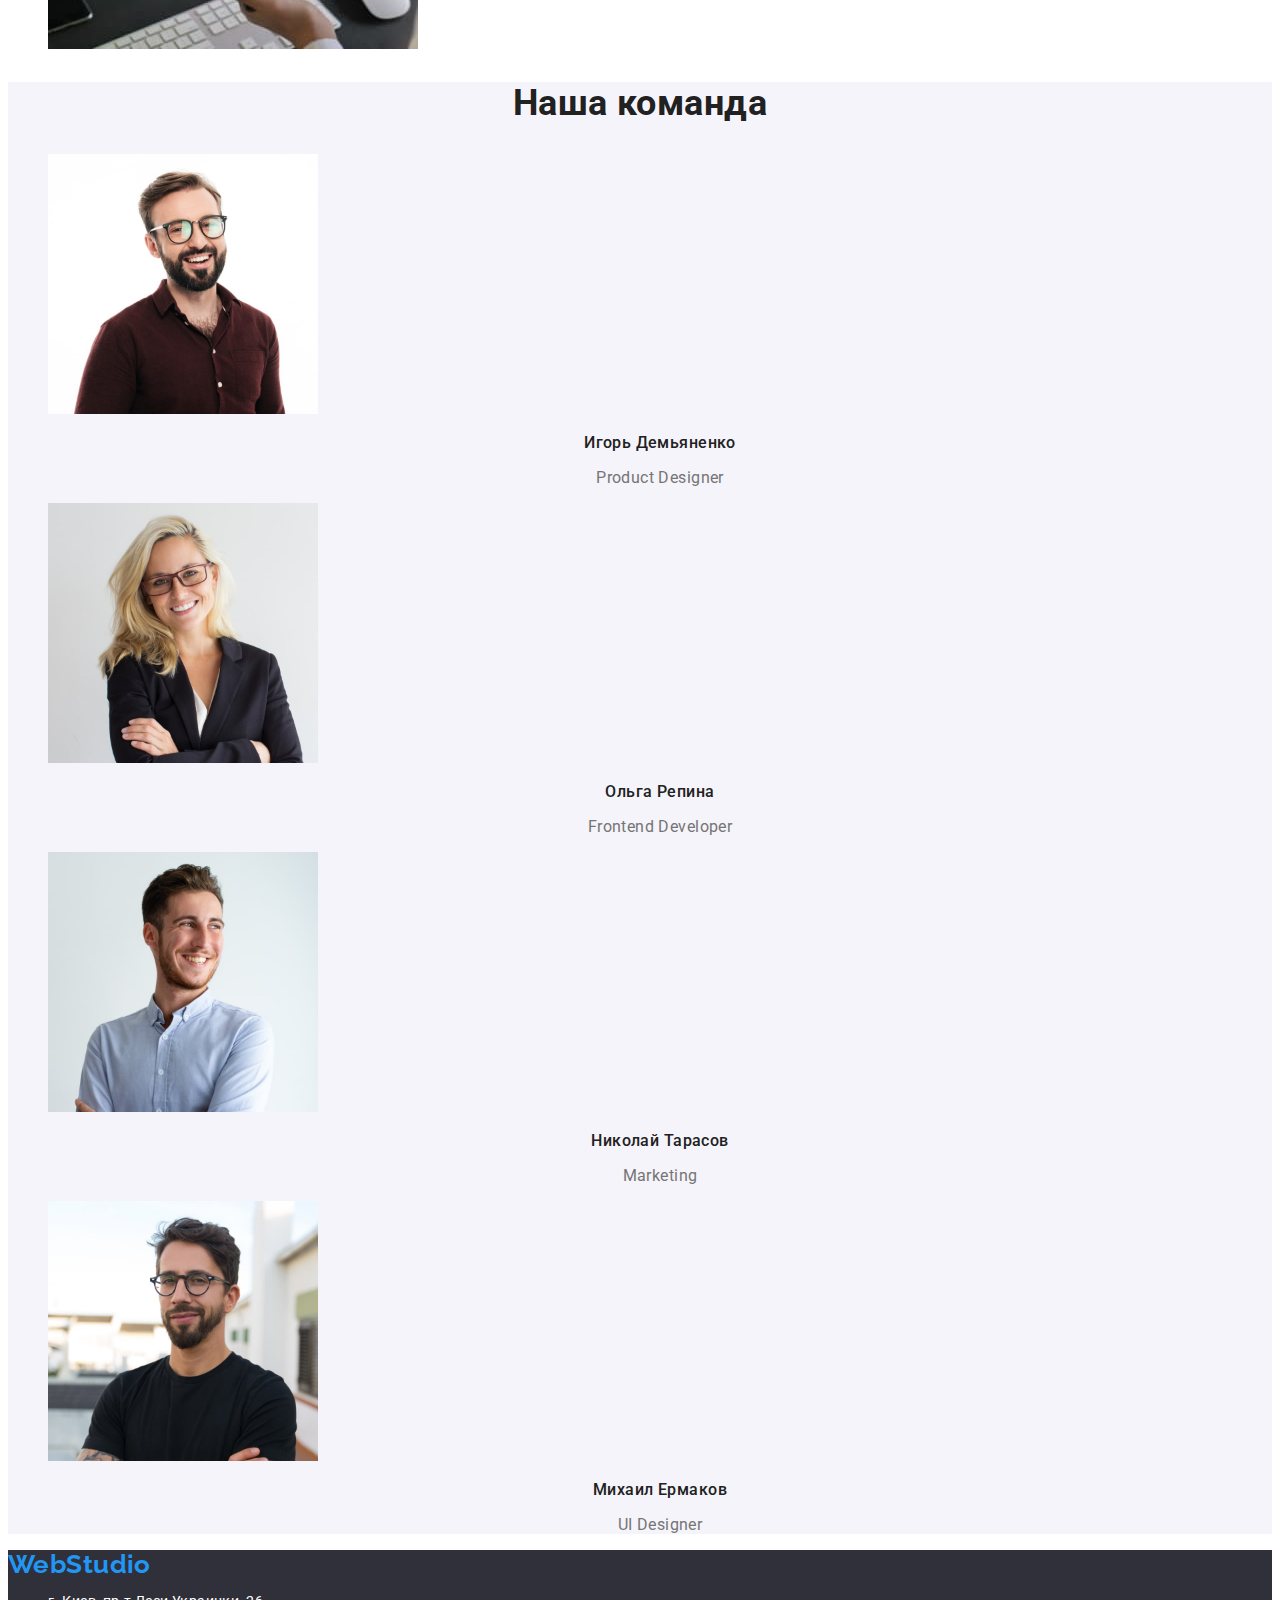
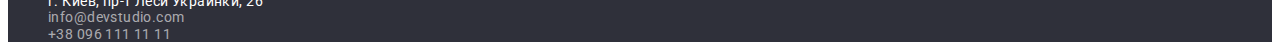
==== commit 961a946a: "выводит ссылку за пределы address" ====
--- a/index.html
+++ b/index.html
@@ -27,7 +27,7 @@
 	</header>
 	<main>
 		<section class="main-section">
-			<h1>Эффективные решения для вашего бизнеса</h1>
+			<h1 class="main-title">Эффективные решения для вашего бизнеса</h1>
 			<button class="button"	type="button">Заказать услугу</button>
 		</section>
 		<section class="text-section">
@@ -73,7 +73,7 @@
 					<p class="profession">Frontend Developer</p>
 				</li>
 				<li>
-					<img aria-colspan="photo" class="photo" src="./images/img-nikolay.jpg" alt="фото николая тарасова" width="270" height="260">
+					<img class="photo" src="./images/img-nikolay.jpg" alt="фото николая тарасова" width="270" height="260">
 					<h3 class="name">Николай Тарасов</h3>
 					<p class="profession">Marketing</p>
 				</li>
@@ -86,9 +86,9 @@
 		</section>
 	</main>
 	<footer class="footer">
+		<p><a class="logo" href="#">WebStudio</a></p>
 		<address>
 			<ul class="address">
-				<li><a class="logo" href="#">WebStudio</a></li>
 				<li><a class="map" href="https://www.google.com/maps/place/%D0%B1%D1%83%D0%BB.+%D0%9B%D0%B5%D1%81%D0%B8+%D0%A3%D0%BA%D1%80%D0%B0%D0%B8%D0%BD%D0%BA%D0%B8,+26,+%D0%9A%D0%B8%D0%B5%D0%B2,+02000/@50.4265807,30.5361971,17z/data=!3m1!4b1!4m5!3m4!1s0x40d4cf0e033ecbe9:0x57a4dffefec77da0!8m2!3d50.4265807!4d30.5383858"
 						target="_blank">г. Киев, пр-т Леси Украинки, 26</a></li>
 				<li><a class="link" href="mailto:info@devstudio.com">info@devstudio.com</a></li>
--- a/css/styles.css
+++ b/css/styles.css
@@ -2,6 +2,7 @@
   --primary-text-color: #757575;
   --title-text-color: #212121;
   --accent-color: #2196f3;
+  --bg-white-color: #ffffff;
 }
 
 a:hover {
@@ -19,7 +20,7 @@
   font-size: 14px;
 }
 .header {
-  background-color: #ffffff;
+  background-color: var(--bg-white-color);
 }
 .main-section {
   background-color: #2f303a;
@@ -54,7 +55,7 @@
 }
 .button:hover,
 .button:focus {
-  color: #ffffff;
+  color: var(--bg-white-color);
   background-color: var(--accent-color);
   box-shadow: 0px 3px 1px rgba(0, 0, 0, 0.1), 0px 1px 2px rgba(0, 0, 0, 0.08),
     0px 2px 2px rgba(0, 0, 0, 0.12);
@@ -74,9 +75,9 @@
   text-decoration: none;
   color: var(--title-text-color);
 }
-h1 {
+.main-title {
   background: #2f303a;
-  color: #ffffff;
+  color: var(--bg-white-color);
   font-size: 44px;
   line-height: 1.4;
   font-weight: 900;
@@ -145,7 +146,7 @@
   line-height: 1.17;
 }
 .map {
-  color: #ffffff;
+  color: var(--bg-white-color);
   text-decoration: none;
 }
 }
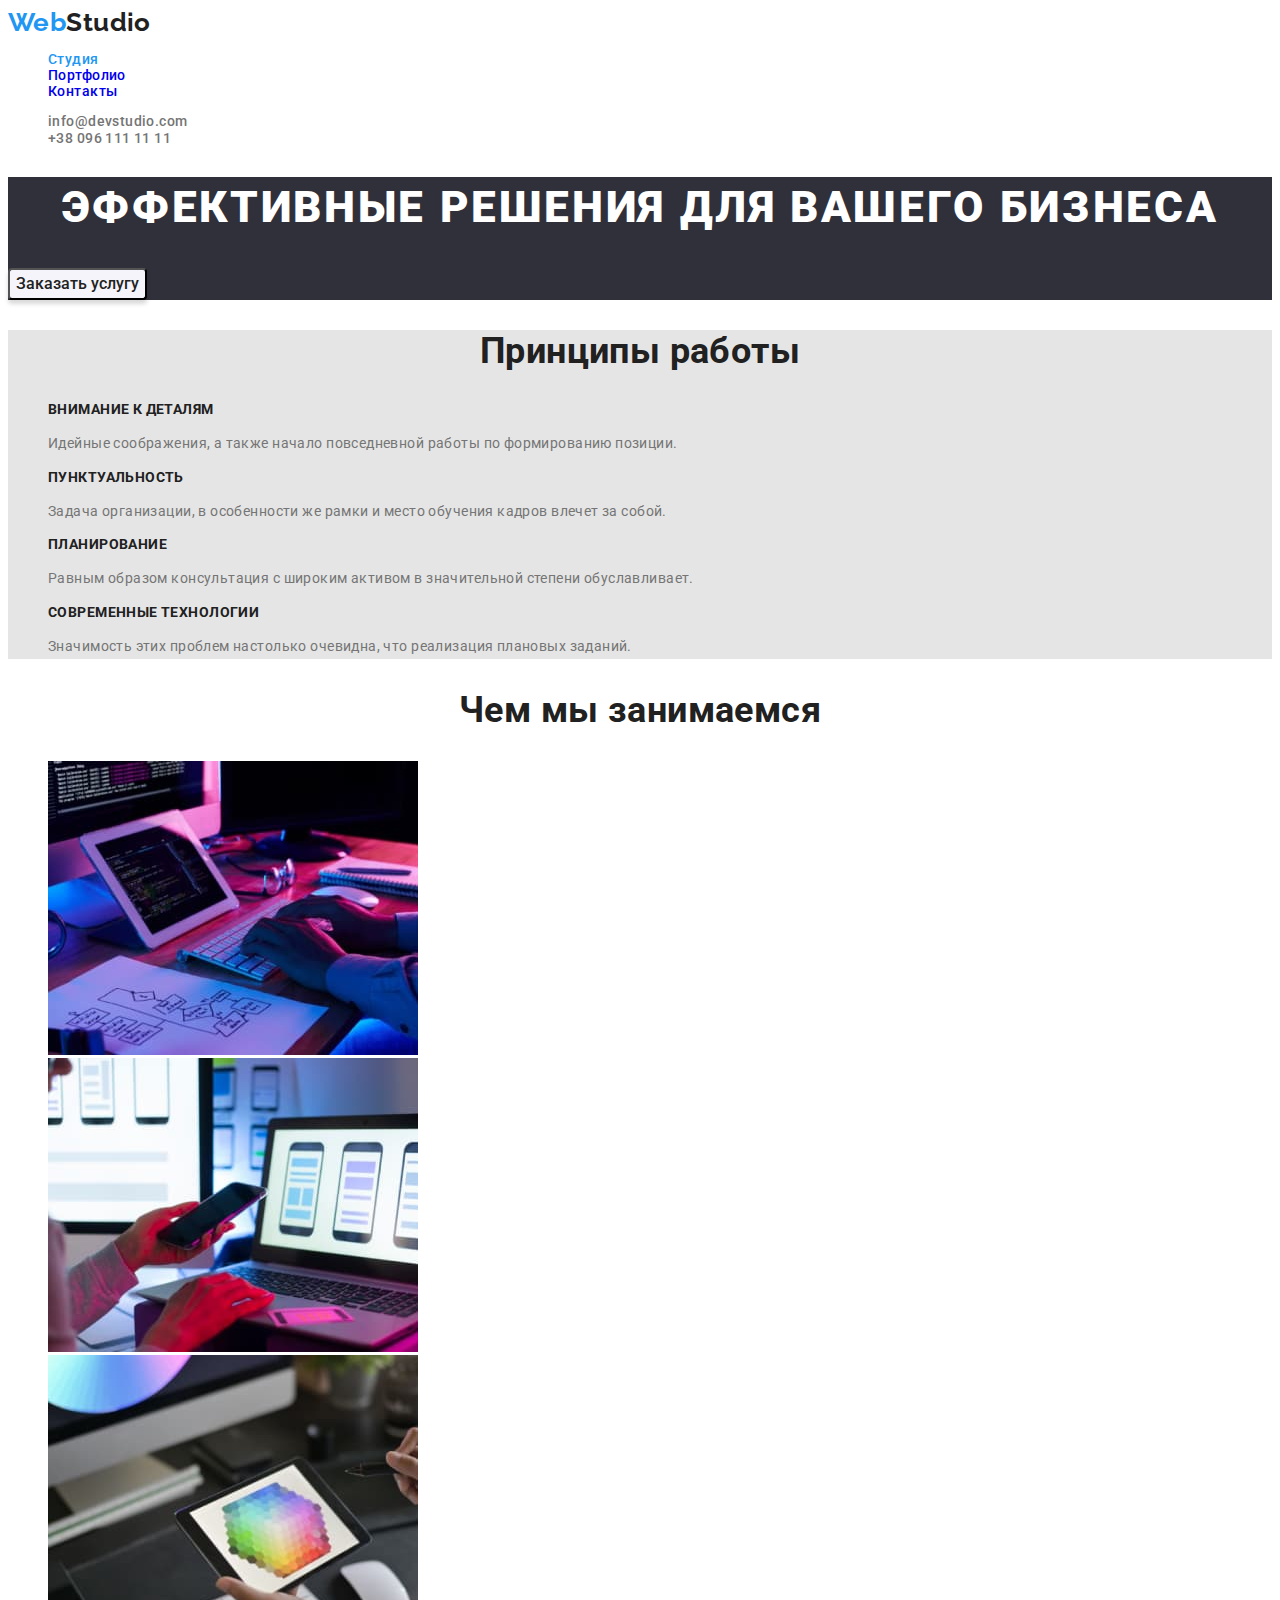
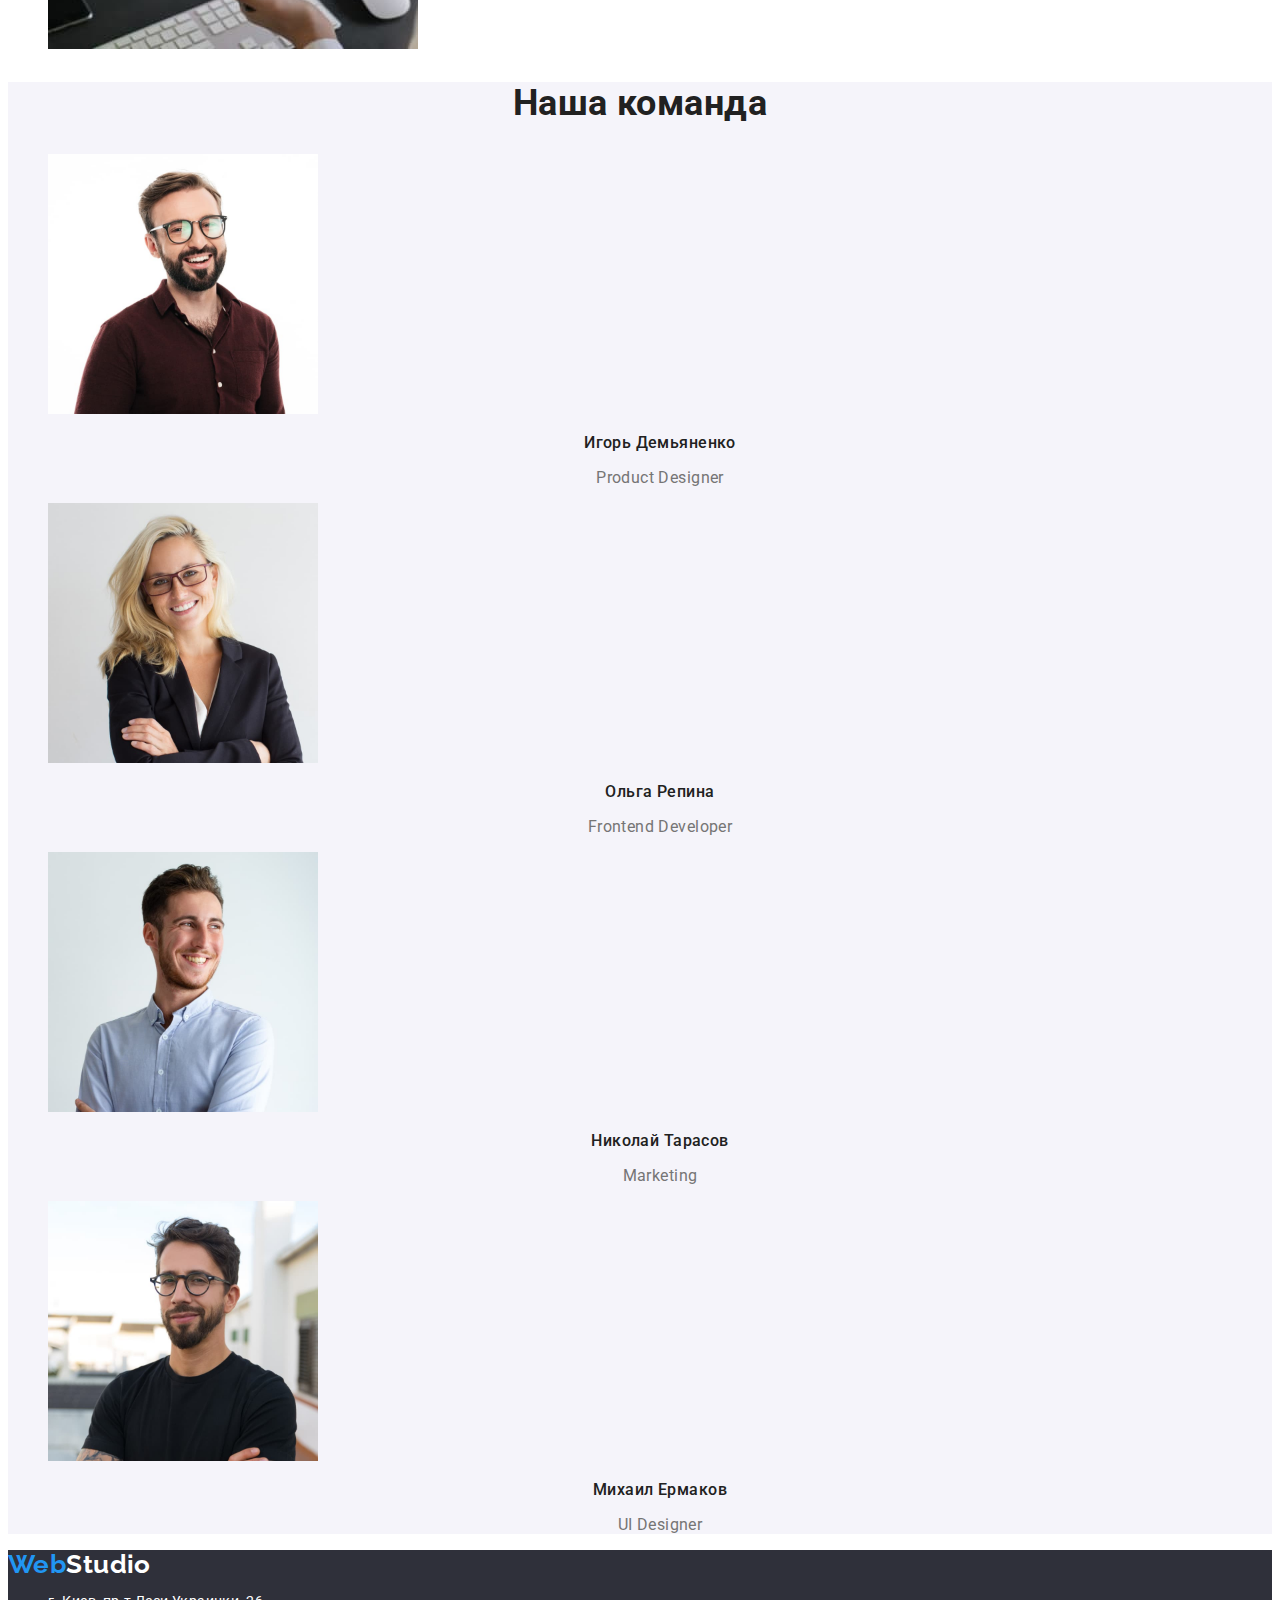
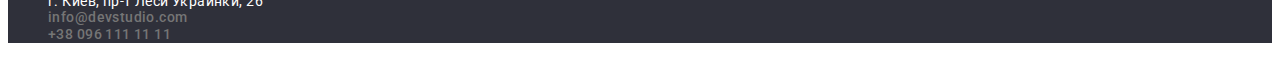
==== commit 030175cb: "Исправил ошибки" ====
--- a/index.html
+++ b/index.html
@@ -12,10 +12,10 @@
 </head>
 <body>
 	<header class="header">
-		<a class="logo" href="#">WebStudio</a>
-		<nav class="list">
+		<a class="logo" href="#">Web<span class="span-header">Studio</span></a>
+		<nav class="navigation">
 			<ul>
-				<li><a class="link" href="./index.html">Студия</a></li>
+				<li><a class="link-active" href="./index.html">Студия</a></li>
 				<li><a class="link" href="./portfolio.html">Портфолио</a></li>
 				<li><a class="link" href="#">Контакты</a></li>
 			</ul>
@@ -86,13 +86,13 @@
 		</section>
 	</main>
 	<footer class="footer">
-		<p><a class="logo" href="#">WebStudio</a></p>
+		<a class="logo" href="#">Web<span class="span-footer">Studio</span></a>
 		<address>
 			<ul class="address">
 				<li><a class="map" href="https://www.google.com/maps/place/%D0%B1%D1%83%D0%BB.+%D0%9B%D0%B5%D1%81%D0%B8+%D0%A3%D0%BA%D1%80%D0%B0%D0%B8%D0%BD%D0%BA%D0%B8,+26,+%D0%9A%D0%B8%D0%B5%D0%B2,+02000/@50.4265807,30.5361971,17z/data=!3m1!4b1!4m5!3m4!1s0x40d4cf0e033ecbe9:0x57a4dffefec77da0!8m2!3d50.4265807!4d30.5383858"
 						target="_blank">г. Киев, пр-т Леси Украинки, 26</a></li>
-				<li><a class="link" href="mailto:info@devstudio.com">info@devstudio.com</a></li>
-				<li><a class="link" href="tel:+380961111111">+38 096 111 11 11</a></li>
+				<li><a class="contacts" href="mailto:info@devstudio.com">info@devstudio.com</a></li>
+				<li><a class="contacts" href="tel:+380961111111">+38 096 111 11 11</a></li>
 			</ul>
 		</address>
 	</footer>
--- a/css/styles.css
+++ b/css/styles.css
@@ -5,9 +5,6 @@
   --bg-white-color: #ffffff;
 }
 
-a:hover {
-  text-decoration: underline;
-}
 ul li {
   list-style: none;
 }
@@ -42,15 +39,37 @@
   line-height: 1.14;
   text-decoration: none;
 }
-.list {
+.span-header {
+  color: var(--title-text-color);
+}
+.span-footer {
+  color: var(--bg-white-color);
+}
+.navigation {
   font-weight: 500;
   line-height: 1.14;
   color: var(--title-text-color);
 }
+.link-active {
+  color: var(--accent-color);
+  text-decoration: none;
+}
+/* [href$="html"] {
+  color: var(--accent-color);
+} */
+
+/* .list.link:first-child {
+  color: var(--accent-color);
+} */
+
 .link:hover,
 .link:focus,
 .contacts:hover,
 .contacts:focus {
+  color: var(--accent-color);
+}
+.map:hover,
+.map:focus {
   color: var(--accent-color);
 }
 .button:hover,
@@ -73,7 +92,6 @@
 .link,
 .contacts {
   text-decoration: none;
-  color: var(--title-text-color);
 }
 .main-title {
   background: #2f303a;
@@ -149,13 +167,12 @@
   color: var(--bg-white-color);
   text-decoration: none;
 }
-}
 .products {
   color: var(--title-text-color);
   font-weight: 700;
-  font-style: 18px;
   line-height: 2;
   letter-spacing: 0.06em;
+  font-size: 18px;
 }
 .description {
   color: var(--primary-text-color);
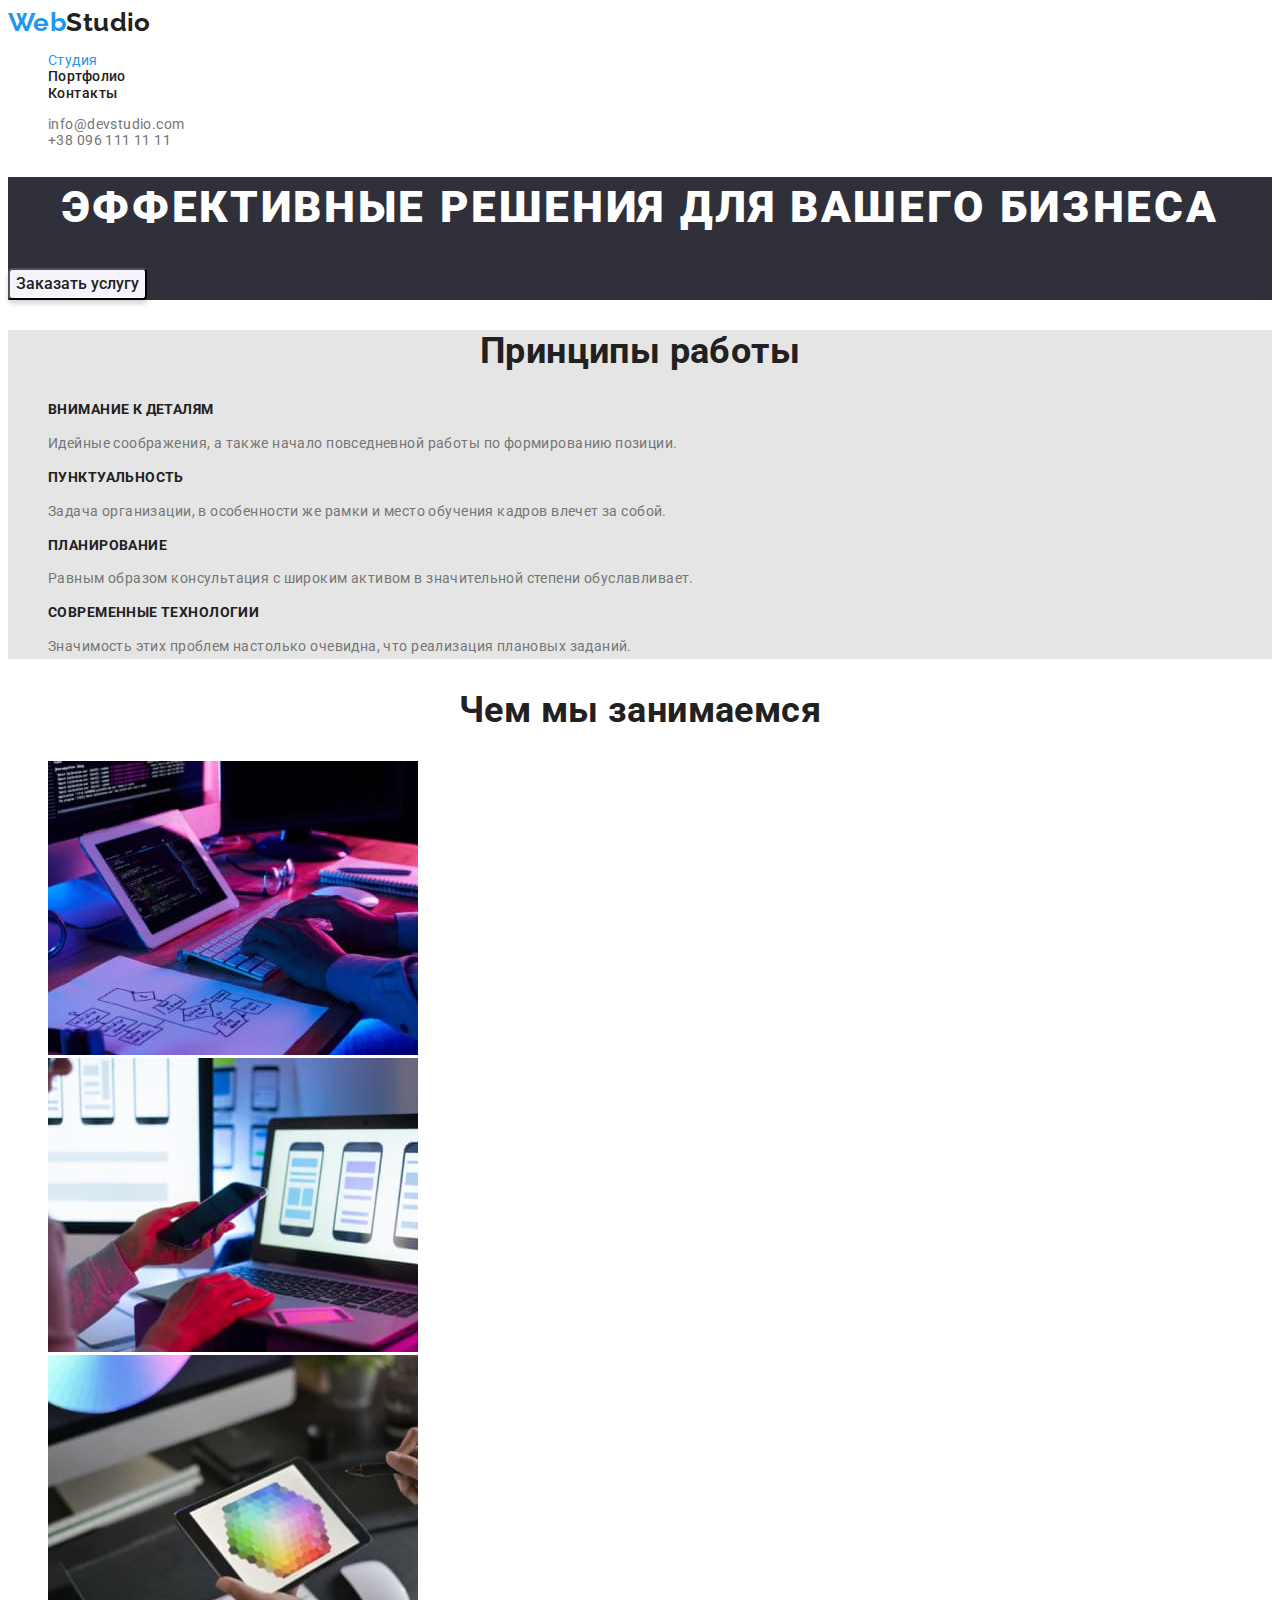
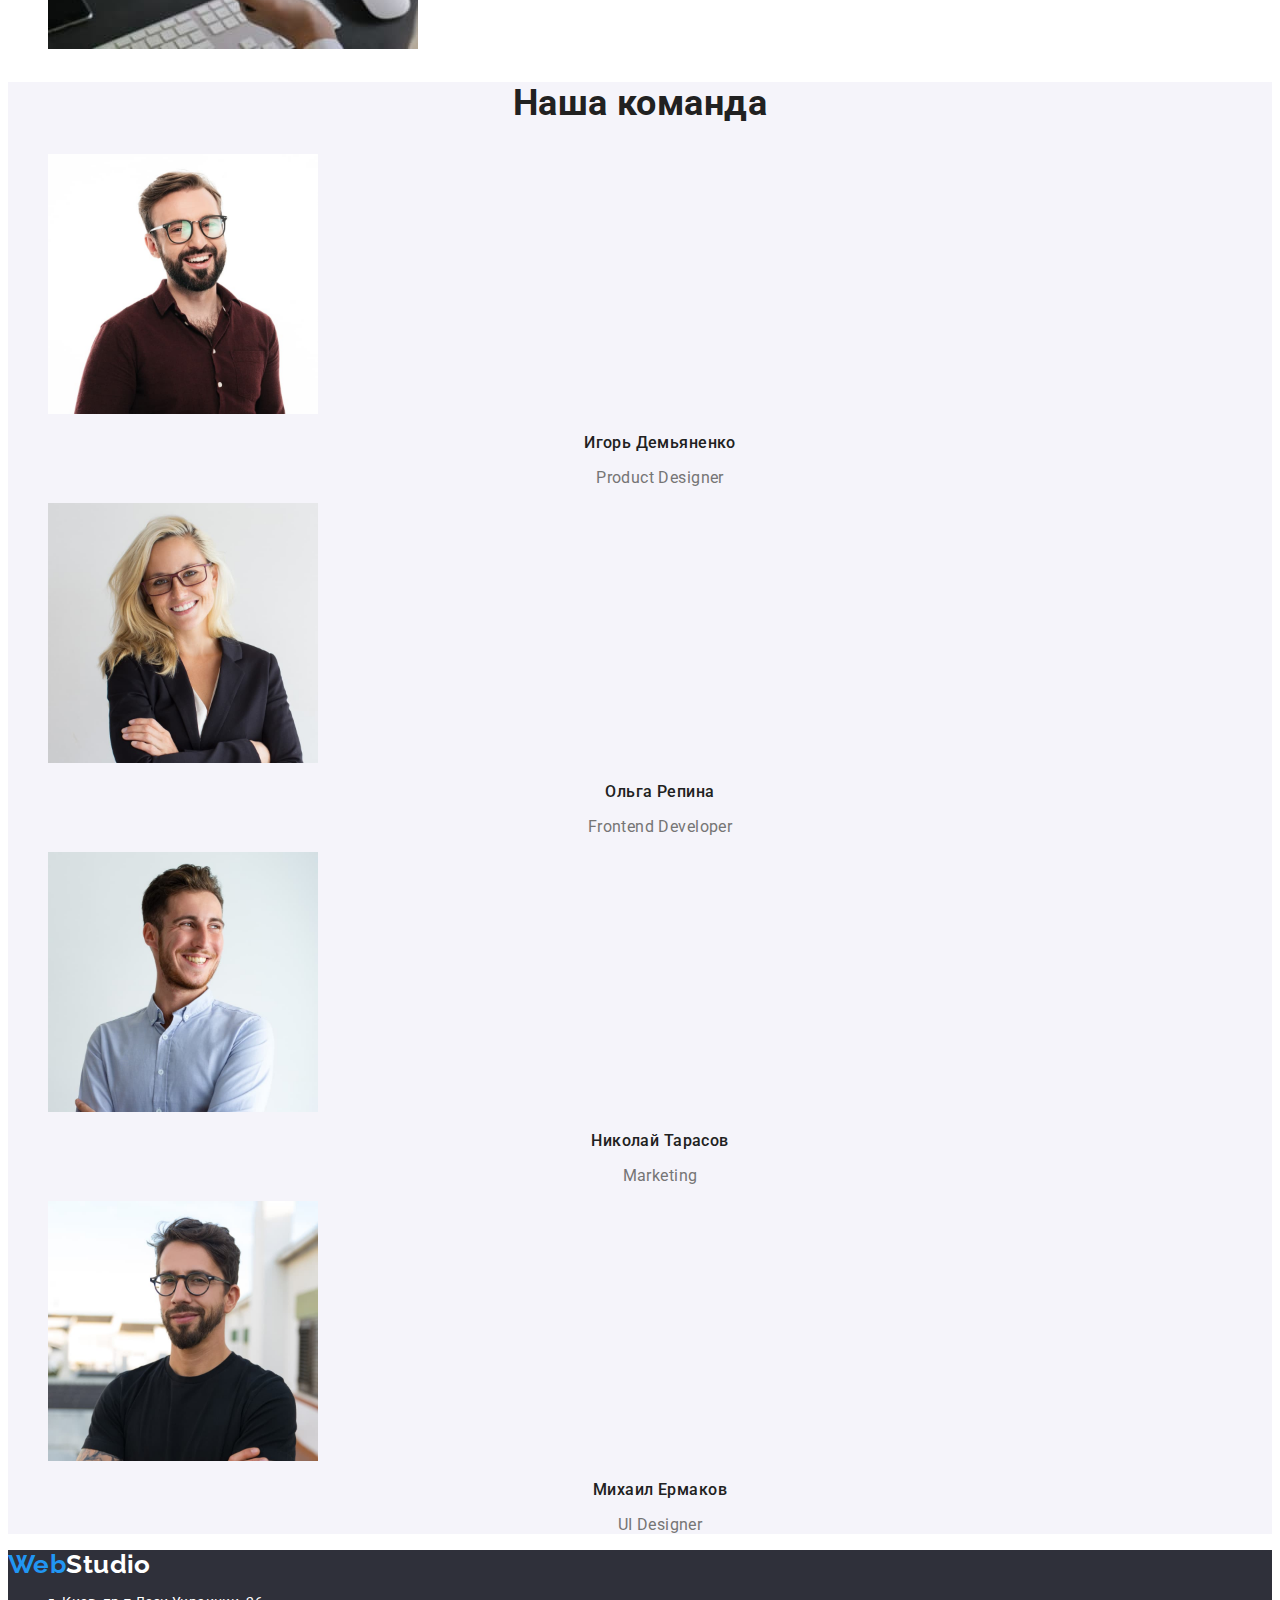
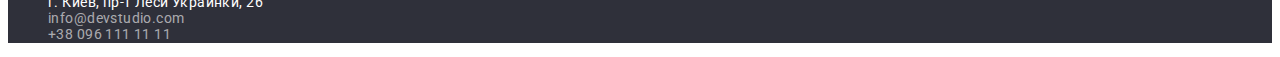
==== commit 5d294893: "Исправляет ошибки цвета текста" ====
--- a/index.html
+++ b/index.html
@@ -21,8 +21,8 @@
 			</ul>
 		</nav>
 		<ul>
-			<li><a class="contacts" href="mailto:info@devstudio.com">info@devstudio.com</a></li>
-			<li><a class="contacts" href="tel:+380961111111">+38 096 111 11 11</a></li>
+			<li><a class="contacts-header" href="mailto:info@devstudio.com">info@devstudio.com</a></li>
+			<li><a class="contacts-header" href="tel:+380961111111">+38 096 111 11 11</a></li>
 		</ul>
 	</header>
 	<main>
@@ -91,8 +91,8 @@
 			<ul class="address">
 				<li><a class="map" href="https://www.google.com/maps/place/%D0%B1%D1%83%D0%BB.+%D0%9B%D0%B5%D1%81%D0%B8+%D0%A3%D0%BA%D1%80%D0%B0%D0%B8%D0%BD%D0%BA%D0%B8,+26,+%D0%9A%D0%B8%D0%B5%D0%B2,+02000/@50.4265807,30.5361971,17z/data=!3m1!4b1!4m5!3m4!1s0x40d4cf0e033ecbe9:0x57a4dffefec77da0!8m2!3d50.4265807!4d30.5383858"
 						target="_blank">г. Киев, пр-т Леси Украинки, 26</a></li>
-				<li><a class="contacts" href="mailto:info@devstudio.com">info@devstudio.com</a></li>
-				<li><a class="contacts" href="tel:+380961111111">+38 096 111 11 11</a></li>
+				<li><a class="contacts-footer" href="mailto:info@devstudio.com">info@devstudio.com</a></li>
+				<li><a class="contacts-footer" href="tel:+380961111111">+38 096 111 11 11</a></li>
 			</ul>
 		</address>
 	</footer>
--- a/css/styles.css
+++ b/css/styles.css
@@ -45,7 +45,7 @@
 .span-footer {
   color: var(--bg-white-color);
 }
-.navigation {
+.navigation .link {
   font-weight: 500;
   line-height: 1.14;
   color: var(--title-text-color);
@@ -54,18 +54,13 @@
   color: var(--accent-color);
   text-decoration: none;
 }
-/* [href$="html"] {
-  color: var(--accent-color);
-} */
-
-/* .list.link:first-child {
-  color: var(--accent-color);
-} */
 
 .link:hover,
 .link:focus,
-.contacts:hover,
-.contacts:focus {
+.contacts-header:hover,
+.contacts-header:focus,
+.contacts-footer:hover,
+.contacts-footer:focus {
   color: var(--accent-color);
 }
 .map:hover,
@@ -87,10 +82,16 @@
 .contacts {
   font-weight: 500;
   line-height: 1.14;
+}
+.contacts-header {
   color: var(--primary-text-color);
 }
+.contacts-footer {
+  color: rgba(255, 255, 255, 0.6);
+}
 .link,
-.contacts {
+.contacts-header,
+.contacts-footer {
   text-decoration: none;
 }
 .main-title {
@@ -158,11 +159,12 @@
 .address {
   background: #2f303a;
   font-style: normal;
+  line-height: 1.17;
 }
-.address .link {
+/* .address .link {
   color: rgba(255, 255, 255, 0.6);
   line-height: 1.17;
-}
+} */
 .map {
   color: var(--bg-white-color);
   text-decoration: none;
